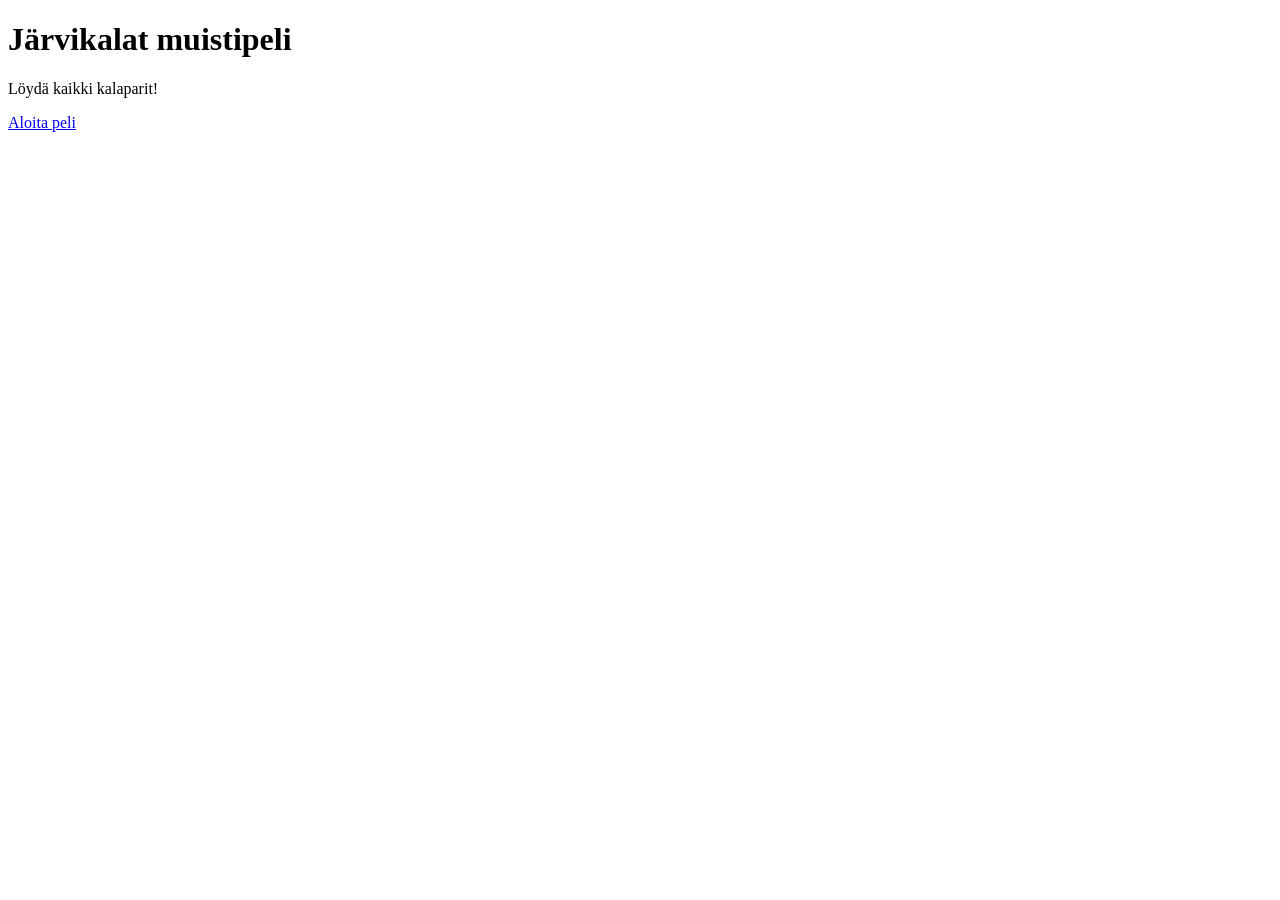
==== index.html @ 6f038dd8 "Etusivun runko testi" ====
<!DOCTYPE html>
<html lang="fi">
<head>
  <meta charset="UTF-8" />
  <meta name="viewport" content="width=device-width, initial-scale=1.0" />
  <title>Järvikalat muistipeli</title>
  <link rel="stylesheet" href="css/tyylit.css" />
</head>
<body>
<main class="container">
<h1>Järvikalat muistipeli</h1>
<p class="subtitle">Löydä kaikki kalaparit!</p>

<a href="muistipeli.html" class="start-button">
Aloita peli
</a>

</main>

</body>
</html>
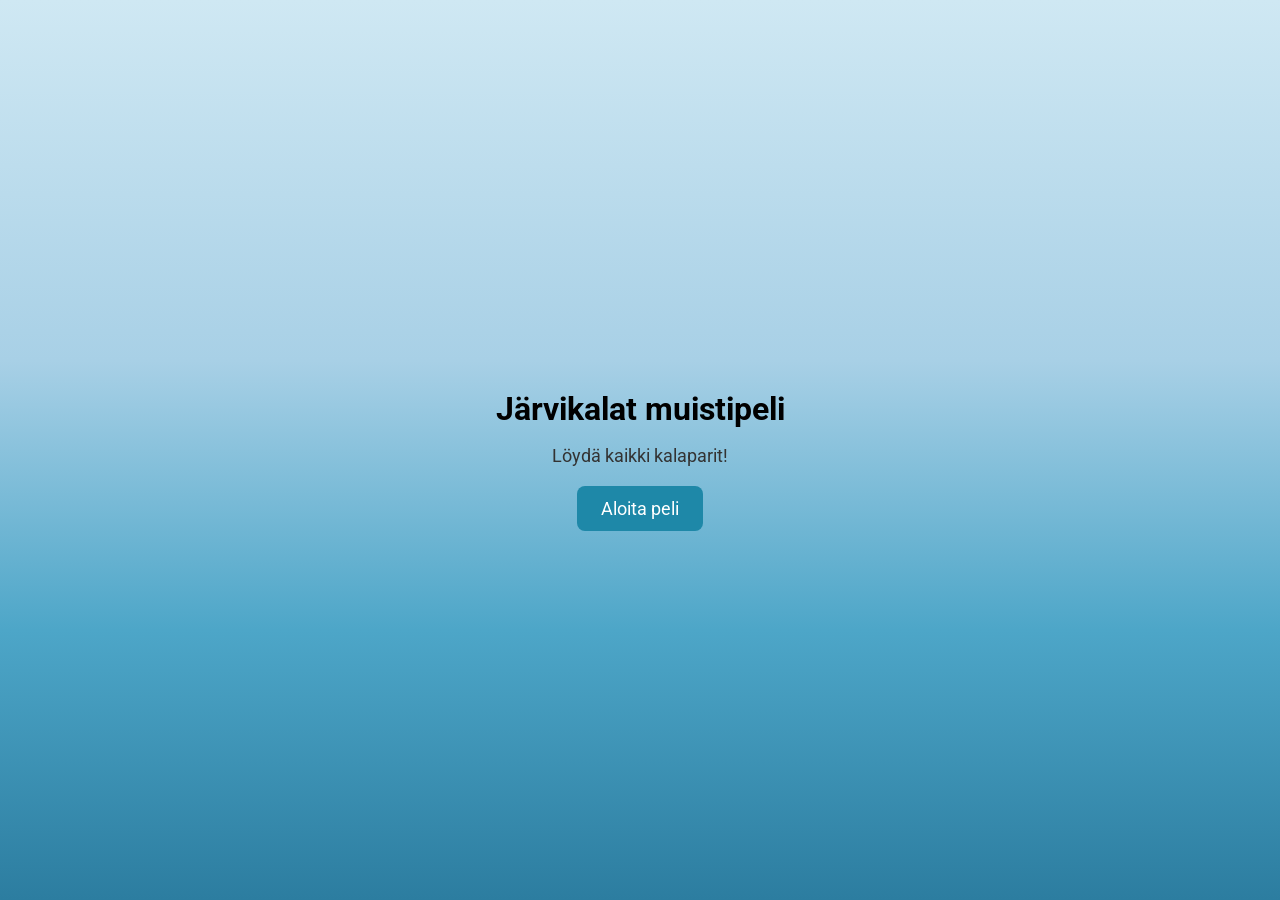
==== commit a5b2dcea: "Lisää etusivun testailua" ====
--- a/index.html
+++ b/index.html
@@ -1,20 +1,73 @@
 <!DOCTYPE html>
 <html lang="fi">
 <head>
+  <link href="https://fonts.googleapis.com/css2?family=Roboto:wght@300;400;700&display=swap" rel="stylesheet">
   <meta charset="UTF-8" />
   <meta name="viewport" content="width=device-width, initial-scale=1.0" />
   <title>Järvikalat muistipeli</title>
-  <link rel="stylesheet" href="css/tyylit.css" />
+
+  <style>
+    body {
+  margin: 0;
+  font-family: Roboto, sans-serif;
+      background: linear-gradient(
+        to bottom,
+        #cfe8f3 0%,
+        #a8d0e6 40%,
+        #4da6c8 70%,
+        #2c7da0 100%
+      );
+      display: flex;
+      justify-content: center;
+      align-items: center;
+      height: 100vh;
+    }
+
+    .container {
+      text-align: center;
+      padding: 20px;
+    }
+
+    h1 {
+      font-size: 2rem;
+      margin-bottom: 10px;
+    }
+
+    .subtitle {
+      font-size: 1.1rem;
+      margin-bottom: 20px;
+      color: #333;
+    }
+
+    .menu {
+      margin-bottom: 20px;
+    }
+
+    .start-button {
+      display: inline-block;
+      padding: 12px 24px;
+      background-color: #1e88a8;
+      color: white;
+      text-decoration: none;
+      border-radius: 8px;
+      font-size: 18px;
+    }
+
+    .start-button:hover {
+      background-color: #156f86;
+    }
+  </style>
+
 </head>
 <body>
+
 <main class="container">
-<h1>Järvikalat muistipeli</h1>
-<p class="subtitle">Löydä kaikki kalaparit!</p>
+  <h1>Järvikalat muistipeli</h1>
+  <p class="subtitle">Löydä kaikki kalaparit!</p>
 
-<a href="muistipeli.html" class="start-button">
-Aloita peli
-</a>
-
+  <a href="muistipeli.html" class="start-button">
+    Aloita peli
+  </a>
 </main>
 
 </body>
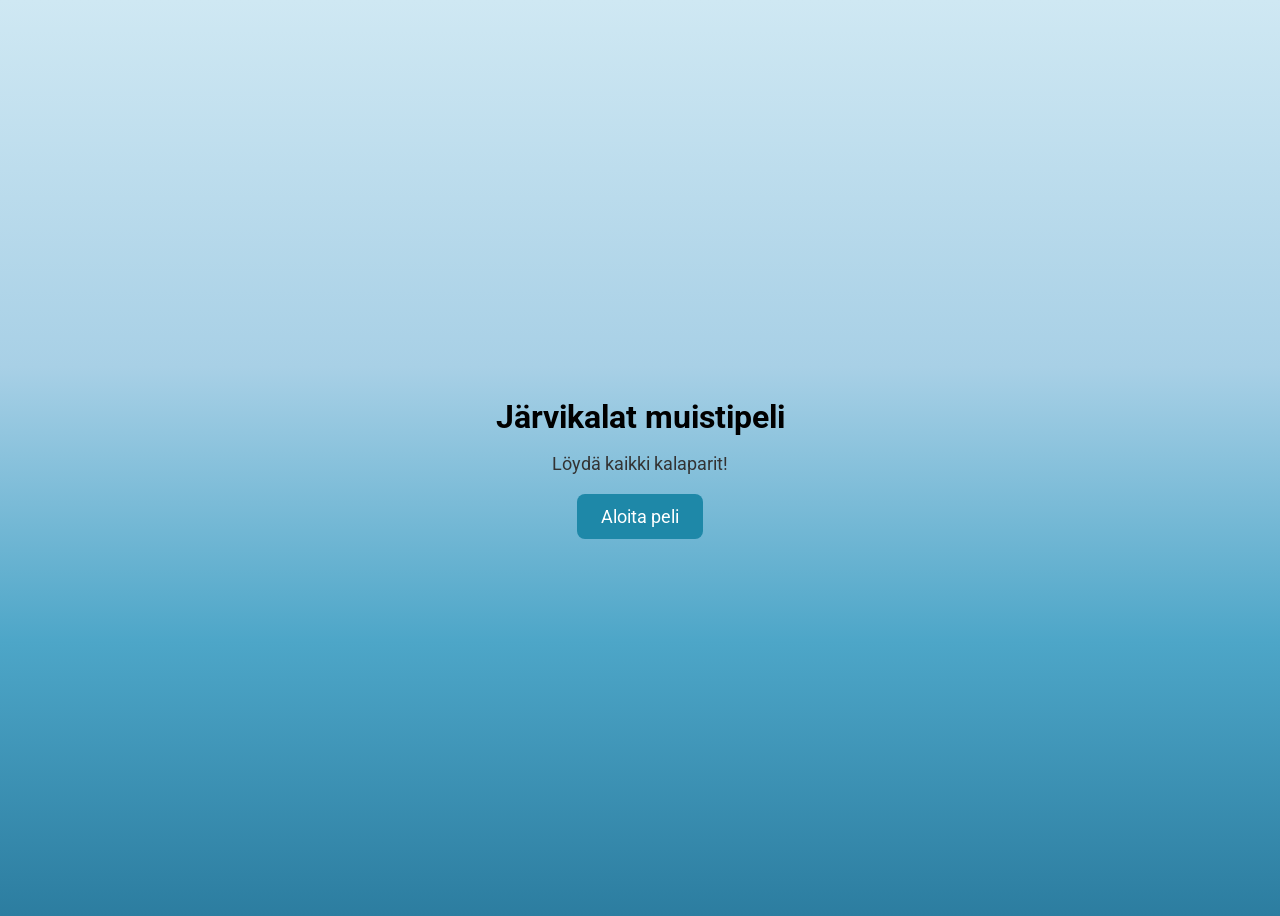
==== commit 4b9ad6e9: "kuvan lisäys etusivulle testi" ====
--- a/index.html
+++ b/index.html
@@ -8,6 +8,7 @@
 
   <style>
     body {
+      <img src="../images/etusivukala1.png"
   margin: 0;
   font-family: Roboto, sans-serif;
       background: linear-gradient(
@@ -71,4 +72,4 @@
 </main>
 
 </body>
-</html>+</html>
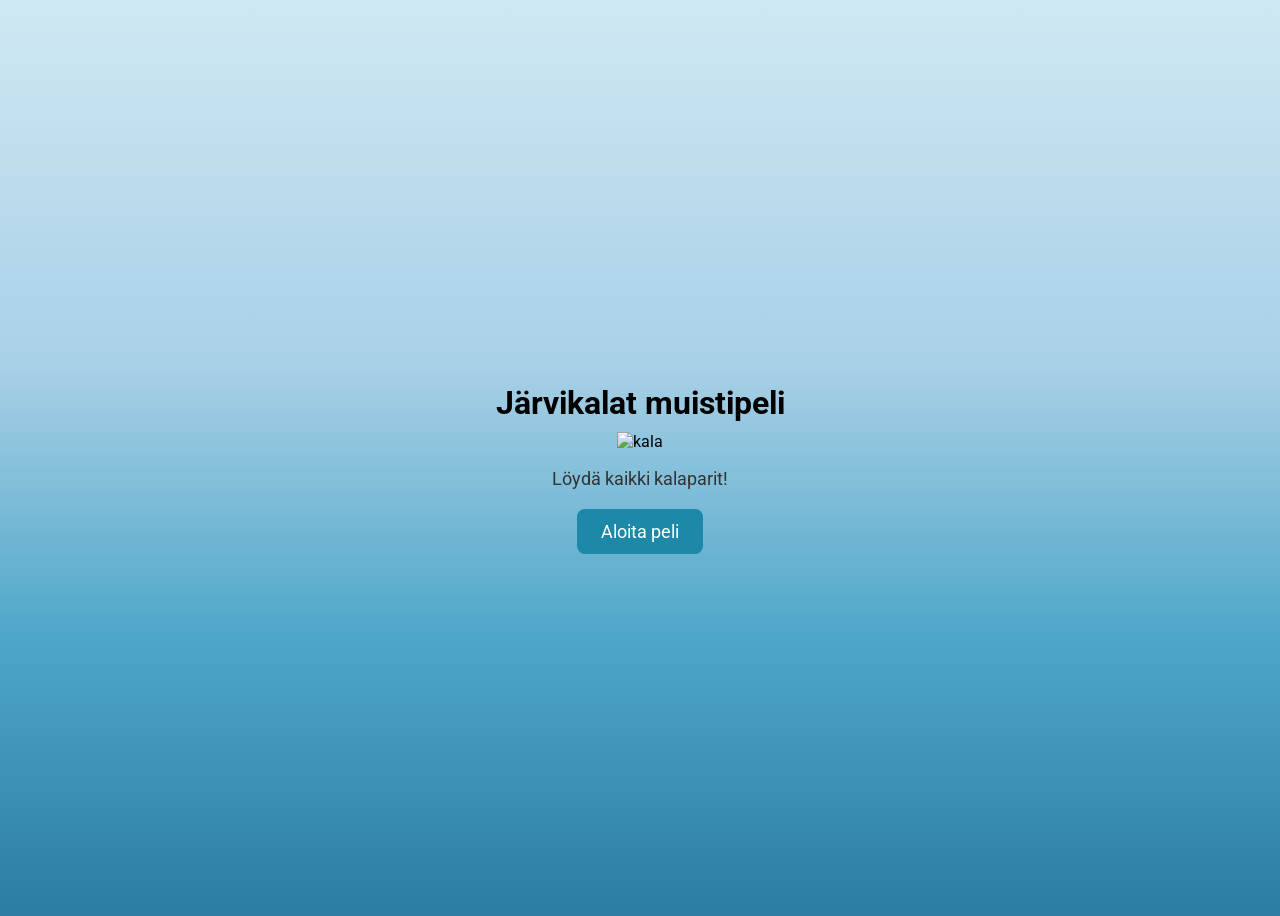
==== commit 86661cf8: "etusivun pohjaa" ====
--- a/index.html
+++ b/index.html
@@ -1,75 +1,76 @@
-<!DOCTYPE html>
-<html lang="fi">
-<head>
-  <link href="https://fonts.googleapis.com/css2?family=Roboto:wght@300;400;700&display=swap" rel="stylesheet">
-  <meta charset="UTF-8" />
-  <meta name="viewport" content="width=device-width, initial-scale=1.0" />
-  <title>Järvikalat muistipeli</title>
-
-  <style>
-    body {
-      <img src="../images/etusivukala1.png"
-  margin: 0;
-  font-family: Roboto, sans-serif;
-      background: linear-gradient(
-        to bottom,
-        #cfe8f3 0%,
-        #a8d0e6 40%,
-        #4da6c8 70%,
-        #2c7da0 100%
-      );
-      display: flex;
-      justify-content: center;
-      align-items: center;
-      height: 100vh;
-    }
-
-    .container {
-      text-align: center;
-      padding: 20px;
-    }
-
-    h1 {
-      font-size: 2rem;
-      margin-bottom: 10px;
-    }
-
-    .subtitle {
-      font-size: 1.1rem;
-      margin-bottom: 20px;
-      color: #333;
-    }
-
-    .menu {
-      margin-bottom: 20px;
-    }
-
-    .start-button {
-      display: inline-block;
-      padding: 12px 24px;
-      background-color: #1e88a8;
-      color: white;
-      text-decoration: none;
-      border-radius: 8px;
-      font-size: 18px;
-    }
-
-    .start-button:hover {
-      background-color: #156f86;
-    }
-  </style>
-
-</head>
-<body>
-
-<main class="container">
-  <h1>Järvikalat muistipeli</h1>
-  <p class="subtitle">Löydä kaikki kalaparit!</p>
-
-  <a href="muistipeli.html" class="start-button">
-    Aloita peli
-  </a>
-</main>
-
-</body>
-</html>
+<!DOCTYPE html>
+<html lang="fi">
+<head>
+  <link href="https://fonts.googleapis.com/css2?family=Roboto:wght@300;400;700&display=swap" rel="stylesheet">
+  <meta charset="UTF-8" />
+  <meta name="viewport" content="width=device-width, initial-scale=1.0" />
+  <title>Järvikalat muistipeli</title>
+  <style>
+    body {
+      <img src="../images/etusivukala1.png"
+  margin: 0;
+  font-family: Roboto, sans-serif;
+      background: linear-gradient(
+        to bottom,
+        #cfe8f3 0%,
+        #a8d0e6 40%,
+        #4da6c8 70%,
+        #2c7da0 100%
+      );
+      display: flex;
+      justify-content: center;
+      align-items: center;
+      height: 100vh;
+    }
+
+    .container {
+      text-align: center;
+      padding: 20px;
+    }
+
+    h1 {
+      font-size: 2rem;
+      margin-bottom: 10px;
+    }
+
+    .subtitle {
+      font-size: 1.1rem;
+      margin-bottom: 20px;
+      color: #333;
+    }
+
+    .menu {
+      margin-bottom: 20px;
+    }
+
+    .start-button {
+      display: inline-block;
+      padding: 12px 24px;
+      background-color: #1e88a8;
+      color: white;
+      text-decoration: none;
+      border-radius: 8px;
+      font-size: 18px;
+    }
+
+    .start-button:hover {
+      background-color: #156f86;
+    }
+  </style>
+
+</head>
+<body>
+
+<main class="container">
+  <h1>Järvikalat muistipeli</h1>
+<img src="images/etusivukala.svg" class="fish" alt="kala">
+
+  <p class="subtitle">Löydä kaikki kalaparit!</p>
+
+  <a href="muistipeli.html" class="start-button">
+    Aloita peli
+  </a>
+</main>
+
+</body>
+</html>
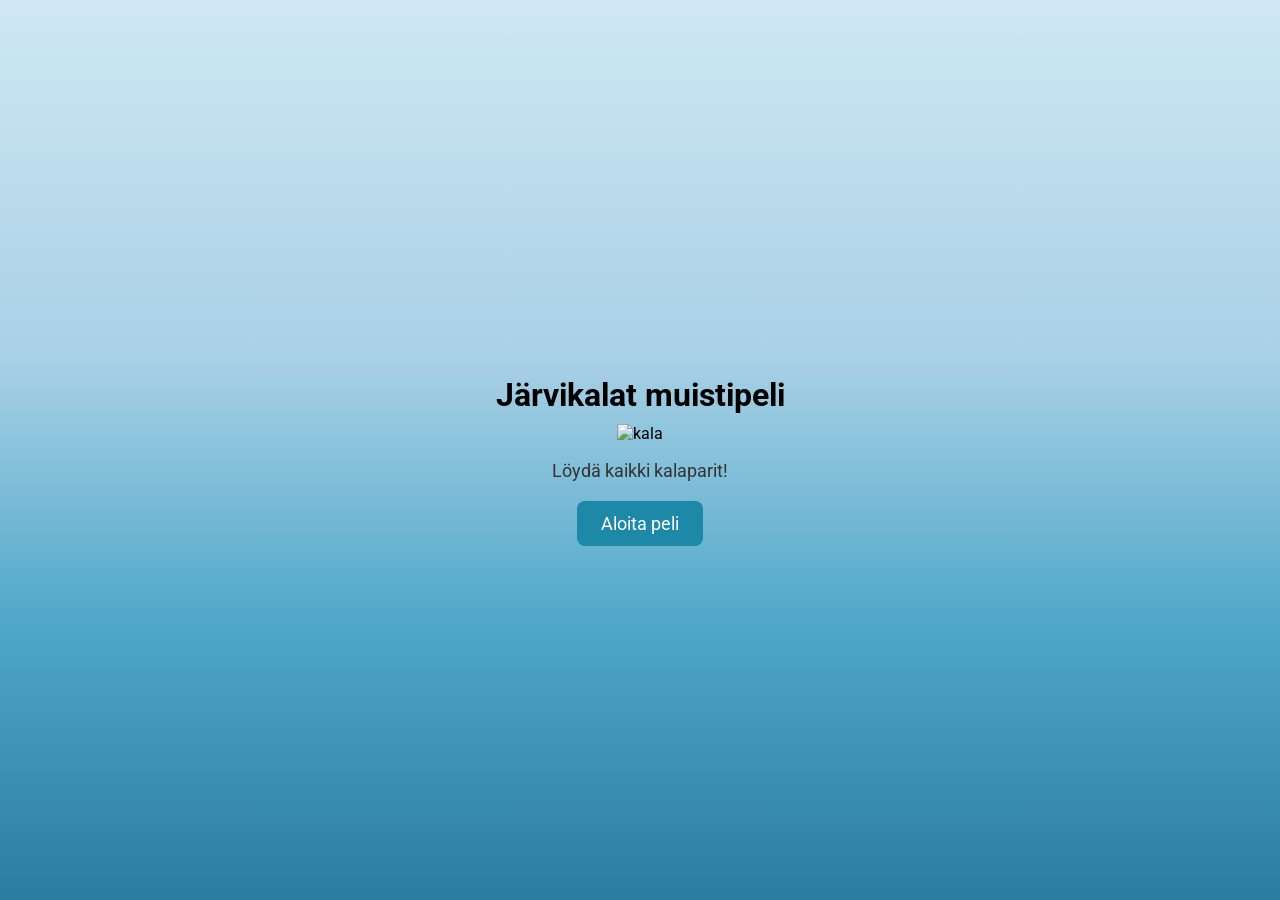
==== commit 9291e264: "koodin korjailua" ====
--- a/index.html
+++ b/index.html
@@ -7,7 +7,6 @@
   <title>Järvikalat muistipeli</title>
   <style>
     body {
-      <img src="../images/etusivukala1.png"
   margin: 0;
   font-family: Roboto, sans-serif;
       background: linear-gradient(
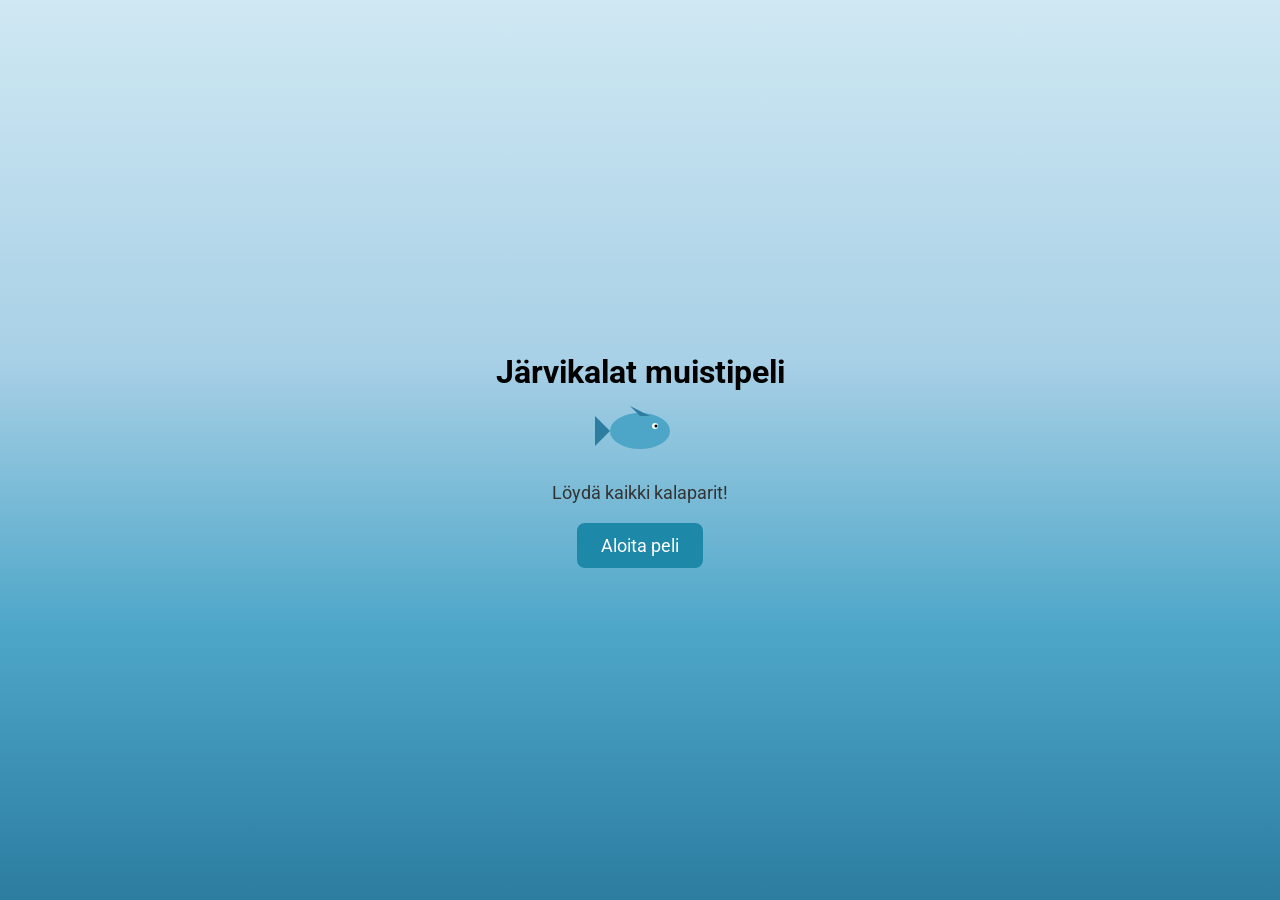
==== commit df0b8039: "valmis etusivun html" ====
--- a/index.html
+++ b/index.html
@@ -6,21 +6,21 @@
   <meta name="viewport" content="width=device-width, initial-scale=1.0" />
   <title>Järvikalat muistipeli</title>
   <style>
-    body {
+  body {
   margin: 0;
-  font-family: Roboto, sans-serif;
-      background: linear-gradient(
-        to bottom,
-        #cfe8f3 0%,
-        #a8d0e6 40%,
-        #4da6c8 70%,
-        #2c7da0 100%
-      );
-      display: flex;
-      justify-content: center;
-      align-items: center;
-      height: 100vh;
-    }
+  font-family: 'Roboto', sans-serif;
+  background: linear-gradient(
+    to bottom,
+    #cfe8f3 0%,
+    #a8d0e6 40%,
+    #4da6c8 70%,
+    #2c7da0 100%
+  );
+  display: flex;
+  justify-content: center;
+  align-items: center;
+  height: 100vh;
+}
 
     .container {
       text-align: center;
@@ -71,5 +71,7 @@
   </a>
 </main>
 
+<script src="js/etusivu.js"></script>
+
 </body>
 </html>
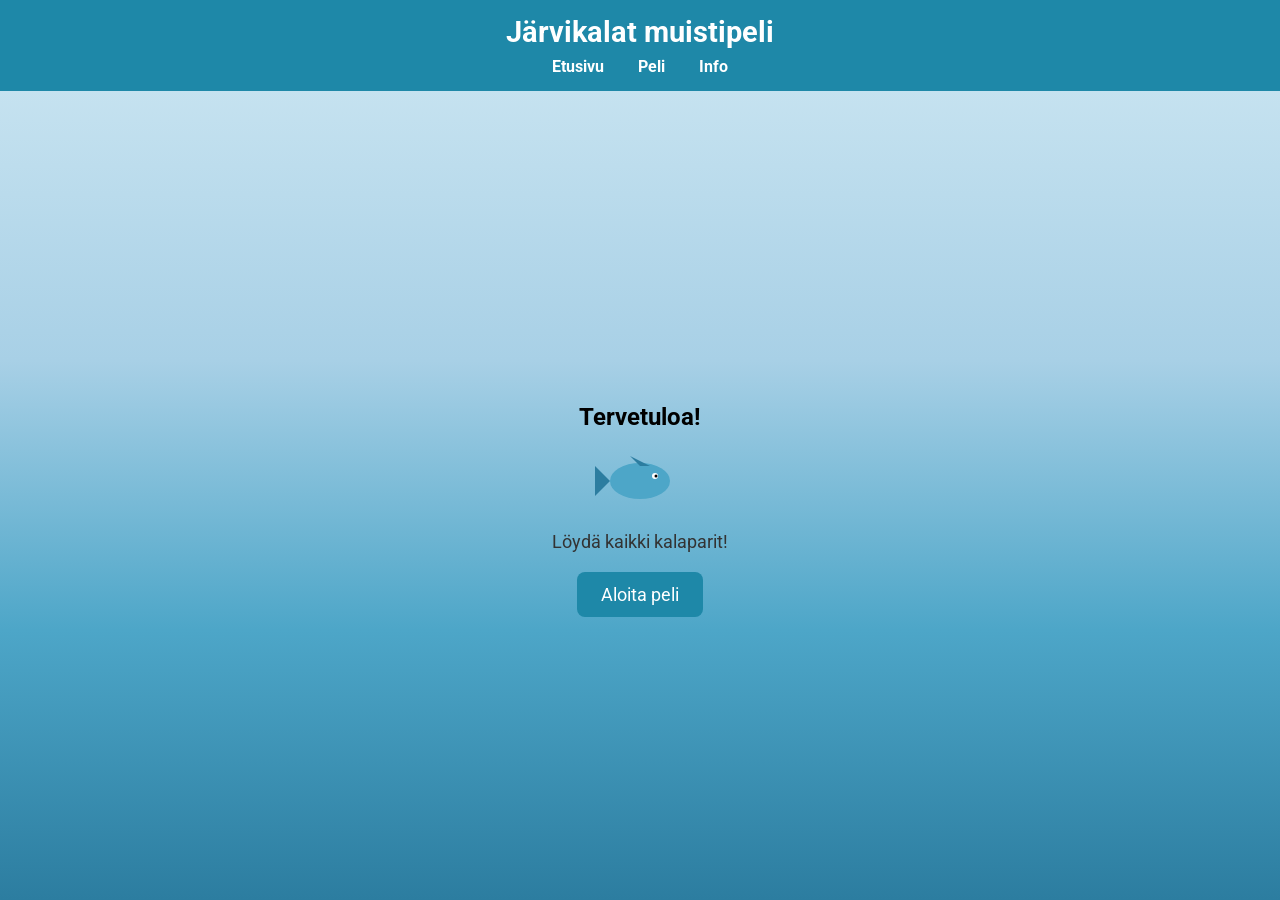
==== commit a9c97b93: "Header ja navi" ====
--- a/index.html
+++ b/index.html
@@ -2,67 +2,27 @@
 <html lang="fi">
 <head>
   <link href="https://fonts.googleapis.com/css2?family=Roboto:wght@300;400;700&display=swap" rel="stylesheet">
-  <meta charset="UTF-8" />
-  <meta name="viewport" content="width=device-width, initial-scale=1.0" />
+  <meta charset="UTF-8">
+  <meta name="viewport" content="width=device-width, initial-scale=1.0">
   <title>Järvikalat muistipeli</title>
-  <style>
-  body {
-  margin: 0;
-  font-family: 'Roboto', sans-serif;
-  background: linear-gradient(
-    to bottom,
-    #cfe8f3 0%,
-    #a8d0e6 40%,
-    #4da6c8 70%,
-    #2c7da0 100%
-  );
-  display: flex;
-  justify-content: center;
-  align-items: center;
-  height: 100vh;
-}
+  <link rel="stylesheet" href="css/etusivu.css">
+</head>
 
-    .container {
-      text-align: center;
-      padding: 20px;
-    }
-
-    h1 {
-      font-size: 2rem;
-      margin-bottom: 10px;
-    }
-
-    .subtitle {
-      font-size: 1.1rem;
-      margin-bottom: 20px;
-      color: #333;
-    }
-
-    .menu {
-      margin-bottom: 20px;
-    }
-
-    .start-button {
-      display: inline-block;
-      padding: 12px 24px;
-      background-color: #1e88a8;
-      color: white;
-      text-decoration: none;
-      border-radius: 8px;
-      font-size: 18px;
-    }
-
-    .start-button:hover {
-      background-color: #156f86;
-    }
-  </style>
-
-</head>
 <body>
 
+<header class="header">
+  <h1>Järvikalat muistipeli</h1>
+  <nav>
+    <a href="index.html">Etusivu</a>
+    <a href="muistipeli.html">Peli</a>
+    <a href="info.html">Info</a>
+  </nav>
+</header>
+
 <main class="container">
-  <h1>Järvikalat muistipeli</h1>
-<img src="images/etusivukala.svg" class="fish" alt="kala">
+  <h2>Tervetuloa!</h2>
+
+  <img src="images/etusivukala.svg" class="fish" alt="kala">
 
   <p class="subtitle">Löydä kaikki kalaparit!</p>
 
--- a/css/etusivu.css
+++ b/css/etusivu.css
@@ -0,0 +1,84 @@
+body {
+  margin: 0;
+  font-family: Roboto, sans-serif;
+  background: linear-gradient(
+    to bottom,
+    #cfe8f3 0%,
+    #a8d0e6 40%,
+    #4da6c8 70%,
+    #2c7da0 100%
+  );
+  display: flex;
+  justify-content: center;
+  align-items: center;
+  min-height: 100vh;
+  opacity: 0;
+  transition: opacity 1s ease;
+}
+
+.header {
+  position: fixed;
+  top: 0;
+  left: 0;
+  width: 100%;
+  background: #1e88a8;
+  color: white;
+  text-align: center;
+  padding: 15px 0;
+  z-index: 1000;
+}
+
+.header h1 {
+  margin: 0;
+  font-size: 1.8rem;
+}
+
+nav {
+  margin-top: 8px;
+}
+
+nav a {
+  color: white;
+  text-decoration: none;
+  margin: 0 15px;
+  font-weight: bold;
+}
+
+nav a:hover {
+  text-decoration: underline;
+}
+
+.container {
+  text-align: center;
+  padding: 20px;
+  margin-top: 100px;
+}
+
+h1 {
+  font-size: 2rem;
+  margin-bottom: 10px;
+}
+
+.subtitle {
+  font-size: 1.1rem;
+  margin-bottom: 20px;
+  color: #333;
+}
+
+.menu {
+  margin-bottom: 20px;
+}
+
+.start-button {
+  display: inline-block;
+  padding: 12px 24px;
+  background-color: #1e88a8;
+  color: white;
+  text-decoration: none;
+  border-radius: 8px;
+  font-size: 18px;
+}
+
+.start-button:hover {
+  background-color: #156f86;
+}
